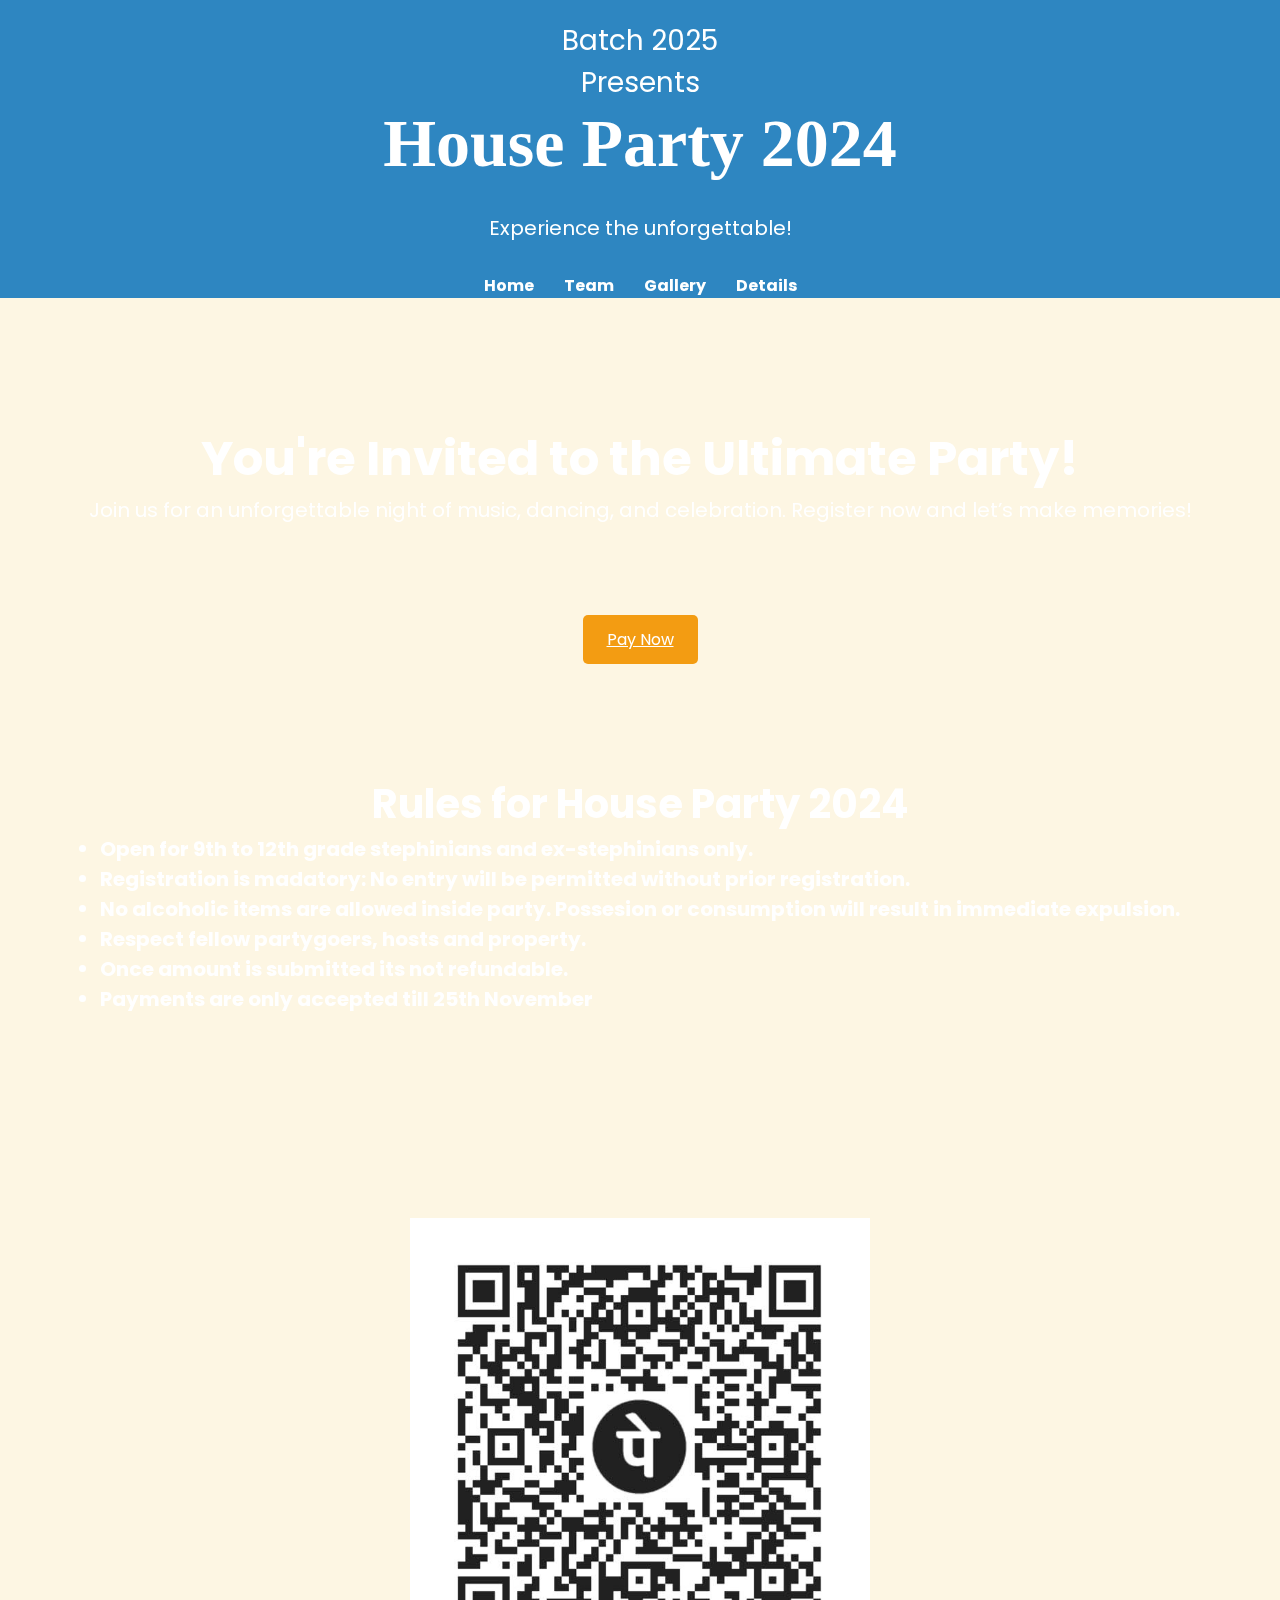
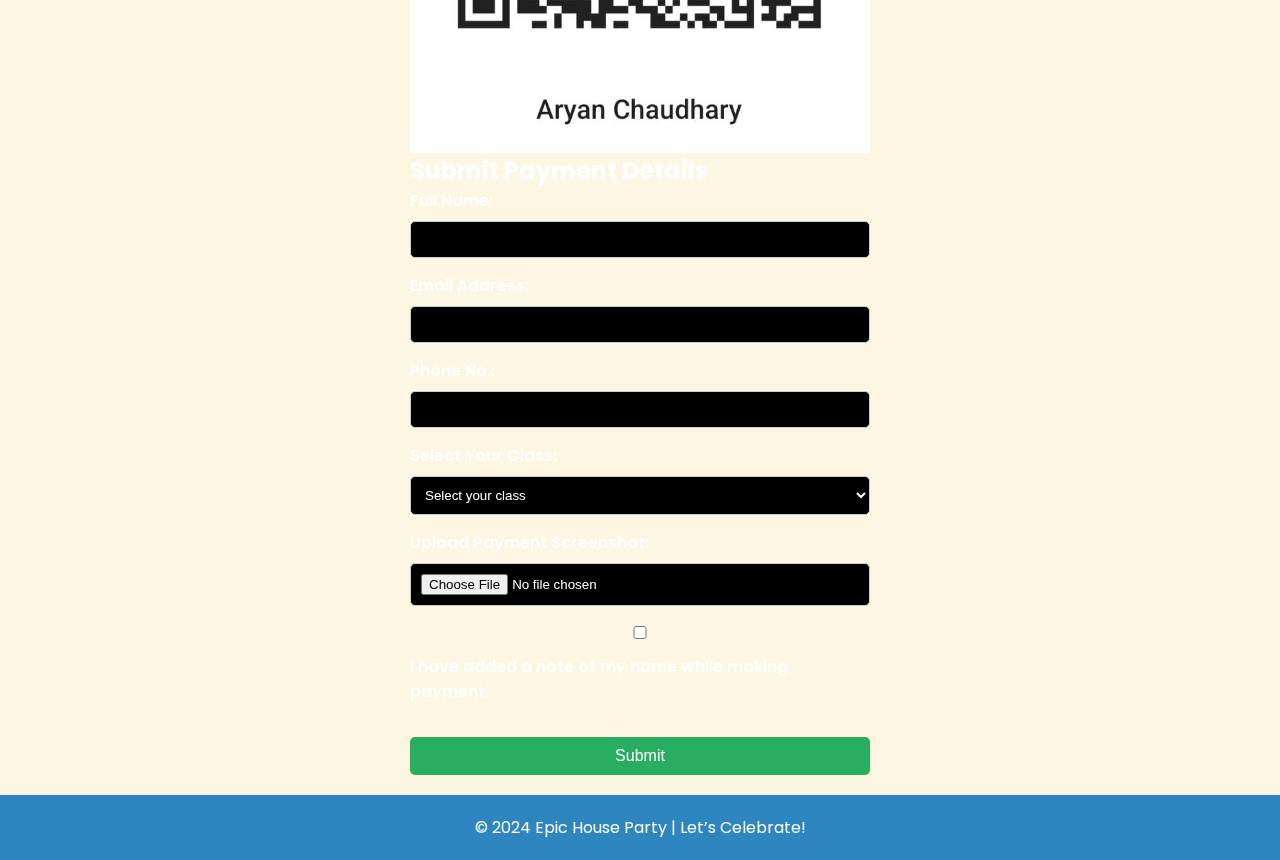
==== index.html @ f4a56d78 "Update index.html" ====
<!DOCTYPE html>
<html lang="en">
<head>
    <meta charset="UTF-8">
    <meta name="viewport" content="width=device-width, initial-scale=1.0">
    <title>Epic House Party Invitation</title>

    <!-- SEO Meta Tags -->
    <meta name="description" content="Join us for an unforgettable house party! Register now and secure your spot for a night of fun, music, and good vibes.">
    <meta name="keywords" content="house party, Register, event, fun, party, gathering">

    <!-- Google Font -->
    <link href="https://fonts.googleapis.com/css2?family=Pacifico&family=Poppins:wght@400;600&display=swap" rel="stylesheet">
    
    <!-- Icons for social media and party icons -->
    <link rel="stylesheet" href="https://cdnjs.cloudflare.com/ajax/libs/font-awesome/6.0.0-beta3/css/all.min.css">

    <!-- Custom CSS -->
    <link rel="stylesheet" href="style.css">
</head>
<body>
    <!-- Confetti Background -->
    <div class="confetti"></div>

    <!-- Navigation Bar -->
    <nav>
        <div class="nav-brand">Batch 2025 <br>Presents<br></div>
        <div class="nav-reason" ><strong>House Party 2024</strong></div>
        <div class="nav-slogan"><br>Experience the unforgettable!</div>
        <div class="nav-links">
            <a href="#home">Home</a>
           <!-- <a href="#form">Register</a>-->
            <a href="team.html">Team</a> <!-- Link to your team page -->
            <a href="Gallery.html">Gallery</a>
            <a href="details.html">Details</a>
        </div>
    </nav>
    <!-- Loading Screen
<div id="loadingScreen" hidden>
    <h1 class="slide-in">Welcome to greatest house party ever</h1>
</div>-->
    <!-- Home Section -->
    <section id="home">
        <div class="hero">
            <h1>You're Invited to the Ultimate Party!</h1>
            <p>Join us for an unforgettable night of music, dancing, and celebration. Register now and let’s make memories!</p>
            <a href="#paymentForm" class="btn">Pay Now</a>
            <strong><h2 >Rules for House Party 2024<br></h2>
            <p class="Rules" style="margin:auto ;"><ul style="text-align: left;">
                <li>Open for 9th to 12th grade stephinians and ex-stephinians only.<br></li>
                <li>Registration is madatory: No entry will be permitted without prior registration.<br></li>
                <li>No alcoholic items are allowed inside party. Possesion or consumption will result in immediate expulsion.<br></li>
                <li>Respect fellow partygoers, hosts and property.<br></li>
                <li>Once amount is submitted its not refundable.</li>
                <li>Payments are only accepted till 25th November</li>
                </ul>
            </p>
            </strong>
        </div>
    </section>

    <!-- Party Details Section -->
    <section id="details" hidden>
        <div class="details-container">
            <h2>Party Details</h2>
            <p>Date: <strong>October 31, 2024</strong></p>
            <p>Time: <strong>8:00 PM - Till Late</strong></p>
            <p>Location: <strong>1234 Party Street, Fun City</strong></p>

            <!-- Map Embed -->
            <iframe src="https://www.google.com/maps/embed?pb=!1m18!1m12!1m3!1d3151.8354345080043!2d144.9556511153179!3d-37.81732797975181!2m3!1f0!2f0!3f0!3m2!1i1024!2i768!4f13.1!3m3!1m2!1s0x6ad642af0f11fd81%3A0xfb7b639e1cd5c97e!2s1234%20Party%20St%2C%20Fun%20City!5e0!3m2!1sen!2sus!4v1633562807854!5m2!1sen!2sus" 
            width="600" height="450" style="border:0;" allowfullscreen="" loading="lazy"></iframe>
        </div>
    </section>

    <!-- Register Form Section -->
    <section id="paymentForm">
        <div class="form-container">
            <img src="0.jpg" alt="Description of image" style="width:100%; max-width:100%; display:block; margin:0 auto;">
            <h2>Submit Payment Details</h2>
            <form action="https://formsubmit.co/adityamathur292@gmail.com" method="POST" enctype="multipart/form-data">
                <!-- Hidden field to specify form subject (optional) -->
                <input type="hidden" name="_cc" value="ptwshorts@gmail.com">
                <input type="hidden" name="_subject" value="Payment Form Submission">
                <input type="hidden" name="_captcha" value="false">
                <!-- Full Name Field -->
                <label for="name">Full Name:</label>
                <input type="text" id="name" name="name" required>
              
                <!-- Email Address Field -->
                <label for="email">Email Address:</label>
                <input type="email" id="email" name="email" required>
                <label for="Phone No.">Phone No.:</label>
                <input type="number" id="number" name="number" required>
                <label for="class">Select Your Class:</label>
                <select id="class" name="class" required>
                    <option value="" disabled selected>Select your class</option>
                    <option value="9">lX</option>
                    <option value="10">X</option>
                    <option value="11">Xl</option>
                    <option value="12">Xll</option>
                    <option value="ex-stephinians">EX-STEPHINIANS</option>
                </select>
                <!-- Payment Screenshot Field -->
                <label for="payment-screenshot">Upload Payment Screenshot:</label>
                <input type="file" id="payment-screenshot" name="payment-screenshot" accept="image/*" required>
                <input type="hidden" name="_next" value="https://house-party-2024.netlify.app#paymentForm">
                <input type="checkbox" id="Confirmation" name="Confirmation" value="Confirmed" required>
                <label for="vehicle1"> I have added a note of my name while making payment.</label><br>
                <!-- Submit Button -->
                <button type="submit">Submit</button>
              </form>
              
              
            <div id="paymentFormMessage" class="hidden">Thank you! Your payment details have been received.</div>
        </div>
    </section>
    <section id="form" hidden>
            <h2><strong>Sorry you are late no more entries are permitted.</strong></h2>
        <div class="form-container"hidden>
            <h2>Register for the Party</h2>
            <form action="https://formspree.io/f/xeoqokqj" method="POST" id="rsvpForm" data-success="Thank you! Your registration has been received.">
                <label for="Gender">Title</label>
                <select id="Gender" name="Gender" required>
                    <option value="" disabled selected>Select your title</option>
                    <option value="Mr.">Mr.</option>
                    <option value="Ms.">Ms.</option>
                </select>
                <label for="name">Full Name:</label>
                <input type="text" id="name" name="name" placeholder="Your name" required>

                <label for="email">Email:</label>
                <input type="email" id="email" name="email" placeholder="Your email" required>
                
                <label for="class">Select Your Class:</label>
                <select id="class" name="class" required>
                    <option value="" disabled selected>Select your class</option>
                    <option value="9">lX</option>
                    <option value="10">X</option>
                    <option value="11">Xl</option>
                    <option value="12">Xll</option>
                    <option value="ex-stephinians">EX-STEPHINIANS</option>
                </select>
                <label for="House">Select Your House:</label>
                <select id="class" name="class" required>
                    <option value="" disabled selected>Select your House</option>
                    <option value="Blue">Blue</option>
                    <option value="Gold">Gold</option>
                    <option value="Red">Red</option>
                    <option value="Green">Green</option>
                    <option value="Not Applicable">Not Applicable</option>
                </select>
                <label for="payment">Select Mode of payment:</label>
                <select id="class" name="class" required>
                    <option value="" disabled selected>Select Mode of payment</option>
                    <option value="Cash">Cash</option>
                    <option value="Online">Online</option>
                </select>
                
                <button type="submit" class="btn">Submit Registration</button>
            </form>
            <div id="formMessage" class="hidden">Thank you! Your registration has been received.</div>
        </div>
    </section>

    <!-- Footer Section -->
    <footer>
        <p>&copy; 2024 Epic House Party | Let’s Celebrate!</p>
    </footer>

    <!-- Custom JS for Interactivity -->
    <script src="script.js"></script>
</body>
</html>
---- style.css ----
* {
    margin: 0;
    padding: 0;
    box-sizing: border-box;
    
}

body {
    font-family: 'Poppins', sans-serif;
    background-color: #fdf6e3;
    color: #333;
    background-image: url("https://imgs.search.brave.com/JEnjOEPbbfAW7MdLZvfFqhRbs8WEImSHxGS5JuXBwhc/rs:fit:860:0:0:0/g:ce/aHR0cHM6Ly90My5m/dGNkbi5uZXQvanBn/LzA5LzUwLzEwLzAy/LzM2MF9GXzk1MDEw/MDI3MV9XakN5cUlE/U1FNOFFKeWc0bExQ/aEtMYlRaMVdxekUx/ei5qcGc");
}

.confetti {
    position: fixed;
    top: 0;
    left: 0;
    width: 100%;
    height: 100%;
    background: url('confetti.gif') no-repeat center center/cover;
    z-index: -1;
    opacity: 0.8;
}

nav {
    display: flex;
    flex-direction: column;
    justify-content: center;
    align-items: center;
    height: auto;
    background-color: #2E86C1;
    background-image: url("https://imgs.search.brave.com/JEnjOEPbbfAW7MdLZvfFqhRbs8WEImSHxGS5JuXBwhc/rs:fit:860:0:0:0/g:ce/aHR0cHM6Ly90My5m/dGNkbi5uZXQvanBn/LzA5LzUwLzEwLzAy/LzM2MF9GXzk1MDEw/MDI3MV9XakN5cUlE/U1FNOFFKeWc0bExQ/aEtMYlRaMVdxekUx/ei5qcGc");
}

.nav-brand, .nav-slogan {
    color: #fff;
    text-align: center;
}

.nav-brand {
    font-size: 28px;
    margin-top: 20px;
}

.nav-slogan {
    font-size: 20px;
}

.hero {
    height: 100vh;
    display: flex;
    flex-direction: column;
    justify-content: center;
    align-items: center;
    color: #fff;
    text-align: center;
    padding: 0 20px;
    background-image:("https://imgs.search.brave.com/JEnjOEPbbfAW7MdLZvfFqhRbs8WEImSHxGS5JuXBwhc/rs:fit:860:0:0:0/g:ce/aHR0cHM6Ly90My5m/dGNkbi5uZXQvanBn/LzA5LzUwLzEwLzAy/LzM2MF9GXzk1MDEw/MDI3MV9XakN5cUlE/U1FNOFFKeWc0bExQ/aEtMYlRaMVdxekUx/ei5qcGc");
}

.hero h1 {
    font-size: 48px;
    margin-bottom: 0px;
    margin-top: 30px;
}

.hero p {
    font-size: 20px;
    margin-bottom: 90px;
    margin-top: 0px;
}
.hero h2{
    margin-top: 0px;
    margin-bottom: 0px;
    font-size: 40px;
}
.btn {
    padding: 12px 24px;
    background-color: #F39C12;
    color: #fff;
    border: none;
    border-radius: 5px;
    cursor: pointer;
    font-size: 16px;
    transition: background-color 0.3s ease;
    margin-bottom: 110px;
    margin-top: 0px;
}

.btn:hover {
    background-color: #E67E22;
}

#details {
    padding: 50px 20px;
    text-align: center;
    background-color: #FDEDEC;
    color: white;
     background-image: url("https://imgs.search.brave.com/JEnjOEPbbfAW7MdLZvfFqhRbs8WEImSHxGS5JuXBwhc/rs:fit:860:0:0:0/g:ce/aHR0cHM6Ly90My5m/dGNkbi5uZXQvanBn/LzA5LzUwLzEwLzAy/LzM2MF9GXzk1MDEw/MDI3MV9XakN5cUlE/U1FNOFFKeWc0bExQ/aEtMYlRaMVdxekUx/ei5qcGc");
}

.details-container {
    max-width: 800px;
    margin: 0 auto;
}
#form{
    background-color: purple;
    background-image: url("https://imgs.search.brave.com/JEnjOEPbbfAW7MdLZvfFqhRbs8WEImSHxGS5JuXBwhc/rs:fit:860:0:0:0/g:ce/aHR0cHM6Ly90My5m/dGNkbi5uZXQvanBn/LzA5LzUwLzEwLzAy/LzM2MF9GXzk1MDEw/MDI3MV9XakN5cUlE/U1FNOFFKeWc0bExQ/aEtMYlRaMVdxekUx/ei5qcGc");
}
#form h2{
    background-color: red;
    text-align: center;
    color: white;
    text-decoration: solid;
    margin-bottom: 0px;
    font-size: xx-large;
    text-decoration:underline;
    text-decoration-color: whitered;
}
.form-container {
    max-width: 500px;
    margin-top: 0%;
    margin-left: auto;
    margin-right: auto;
    padding: 20px;
}

form label {
    display: block;
    margin-bottom: 8px;
    font-weight: 600;
    color: white;
}
.form-container h2{
    color: #fff;
}
form input::placeholder,
form textarea::placeholder,
form select {
    color: #ffffff; /* Change this to your desired color */
    opacity: 1; /* Ensures the color is fully opaque */
}
form input, form select, form textarea {
    width: 100%;
    padding: 10px;
    margin-bottom: 15px;
    border: 1px solid #ccc;
    border-radius: 5px;
    background-color: black;
    color: #fff;
}

form button {
    width: 100%;
    background-color: #27ae60;
    color: white;
    padding: 10px;
    border: none;
    border-radius: 5px;
    font-size: 16px;
    cursor: pointer;
}

form button:hover {
    background-color: #2ecc71;
}

#formMessage {
    display: none;
    margin-top: 10px;
    color: green;
    font-size: 16px;
}

footer {
    background-color: #2E86C1;
    color: #fff;
    padding: 20px;
    text-align: center;
}

.nav-links {
    display: flex;
    justify-content: center; /* Center the links horizontally */
    margin-top: 30px; /* Space above the links */
}

.nav-links a {
    color: #fff; /* Link color */
    margin: 0 15px; /* Space between links */
    text-decoration: none; /* Remove underline */
    font-weight: bold; /* Make links bold */
}

.nav-links a:hover {
    text-decoration: underline; /* Underline on hover */
}
.nav-reason{
    color: white;
    font-size: 68px;
    font-family:serif
     }
.hidden {
    display: none;
}

.hero ul{
    font-size: 20px;
    margin-top: 0px;
}
#loadingScreen {
    position: fixed;
    top: 0;
    left: 0;
    width: 100%;
    height: 100%;
    background-color: black;
    display: flex;
    justify-content: center;
    align-items: center;
    z-index: 1000;
    opacity: 1;
    transition: opacity 1s ease;
}

/* Sliding Text Effect */
.slide-in {
    color: white;
    font-size: 2rem;
    
    animation: slideIn 1.5s forwards ease-in-out;
    text-align: center;
}

/* Slide-In Animation */
@keyframes slideIn {
    0% {
        transform: translateY(100%);
        opacity: 0;
    }
    100% {
        transform: translateY(0);
        opacity: 1;
    }
}

/* Hide loading screen after animation */
#loadingScreen.hide {
    opacity: 0;
    visibility: hidden;
}


/* Media Queries for Responsiveness */

/* For tablets and small screens */
@media (max-width: 768px) {
    nav{
        display: flex;
    flex-direction: column;
    justify-content: center;
    align-items: center;
    height: auto;
    background-color: #2E86C1;
    padding: 20px;
    }
    .nav-brand {
        font-size: 20px;
        margin: auto;
    }
        
    .nav-slogan {
        font-size: 20px;
        margin: auto;
    }

    .hero h1 {
        font-size: 36px;
    }

    .hero p {
        font-size: 18px;
    }

    .btn {
        padding: 10px 20px;
        font-size: 20px;
    }

    #details {
        padding: 30px 15px;
    }

    .details-container {
        max-width: 90%;
    }

    .form-container {
        max-width: 90%;
    }
    #details iframe {
        width: 100%; /* Full width for small screens */
        height: 300px; /* Adjust height as needed */
    }
    #form h2{
        margin-top: 150px;
    }
    /* Loading Screen Styles */
#loadingScreen {
    position: fixed;
    top: 0;
    left: 0;
    width: 100%;
    height: 100%;
    background-color: black;
    display: flex;
    justify-content: center;
    align-items: center;
    z-index: 1000;
    opacity: 1;
    transition: opacity 1s ease;
}

/* Sliding Text Effect */
.slide-in {
    color: white;
    font-size: 2rem;
    font-family: 'Pacifico', cursive;
    animation: slideIn 1.5s forwards ease-in-out;
}

/* Slide-In Animation */
@keyframes slideIn {
    0% {
        transform: translateY(100%);
        opacity: 0;
    }
    100% {
        transform: translateY(0);
        opacity: 1;
    }
}

/* Hide loading screen after animation */
#loadingScreen.hide {
    opacity: 0;
    visibility: hidden;
}

}

/* For mobile devices */
@media (max-width: 480px) {
    nav{
    display: flex;
    flex-direction: column;
    justify-content: center;
    align-items: center;
    height: 700px;
    background-color: #2E86C1;
    padding: 20px;
    }
    .nav-reason{
        color: white;
        font-size: 28px;
        font-family:serif
         }
    .nav-brand {
        font-size: 35px;
        font-family: Impact, Haettenschweiler, 'Arial Narrow Bold', sans-serif;
        margin-bottom: 50px;
        margin-top: 0;
    }

    .nav-slogan {
        font-size: 25px;
        font-family: Impact, Haettenschweiler, 'Arial Narrow Bold', sans-serif;
        margin-bottom: 0px;
        margin-top: 0;
    }

    .hero h1 {
        font-size: 28px;
        margin-top: 0px;
        margin-bottom: 0px;
    }
    .hero h2{
        margin-top: 50px;
        margin-bottom: 0;
    }
    .hero p {
        font-size: 16px;
        margin-bottom: 50px;
    }

    .btn {
        padding: 8px 16px;
        font-size: 20px;
        margin-bottom: 300px;
        margin-top: 0px;
    }

    .details-container {
        max-width: 95%;
    }

    .form-container {
        max-width: 95%;
        margin-top: 350px;
    }

    form input, form select, form textarea {
        font-size: 14px;
        padding: 8px;
    }

    form button {
        font-size: 20px;
    }
    #details iframe {
        height: 200px; /* Further reduce height for mobile */
    }

    .nav-links {
        display: flex;
        justify-content: center; /* Center the links horizontally */
        margin-top: 10px; /* Space above the links */
        margin-bottom: 275px;
    }

    .nav-links a {
        color: #fff; /* Link color */
        margin: 0 15px; /* Space between links */
        text-decoration: none; /* Remove underline */
        font-weight: bold; /* Make links bold */
    }
    .hero ul{
        font-size: 20px;
        margin-top: 0px;
    }
    #form h2{
        margin-top: 150px;
    }
    /* Loading Screen Styles */
#loadingScreen {
    position: fixed;
    top: 0;
    left: 0;
    width: 100%;
    height: 100%;
    background-color: black;
    display: flex;
    justify-content: center;
    align-items: center;
    z-index: 1000;
    opacity: 1;
    transition: opacity 1s ease;
}

/* Sliding Text Effect */
.slide-in {
    color: white;
    font-size: 2rem;
    font-family: 'Pacifico', cursive;
    animation: slideIn 1.5s forwards ease-in-out;
}

/* Slide-In Animation */
@keyframes slideIn {
    0% {
        transform: translateY(100%);
        opacity: 0;
    }
    100% {
        transform: translateY(0);
        opacity: 1;
    }
}

/* Hide loading screen after animation */
#loadingScreen.hide {
    opacity: 0;
    visibility: hidden;
}

}
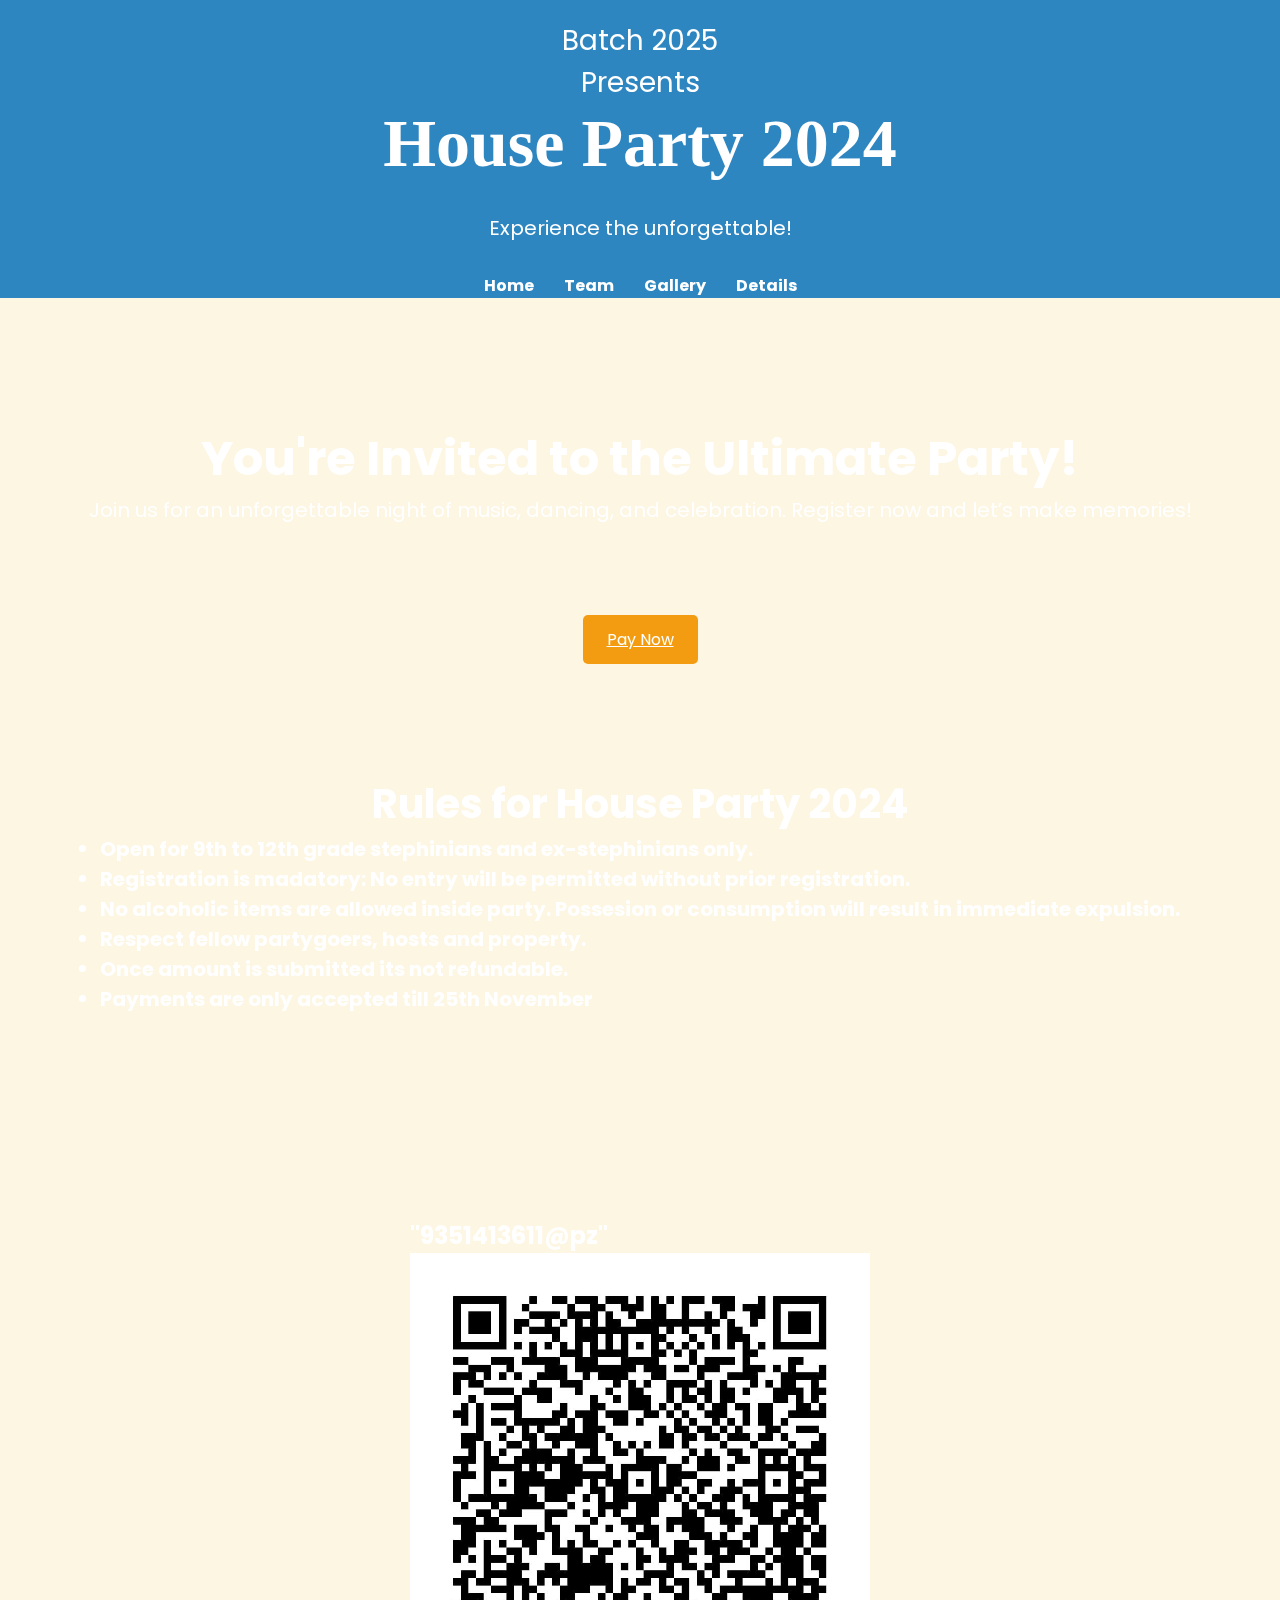
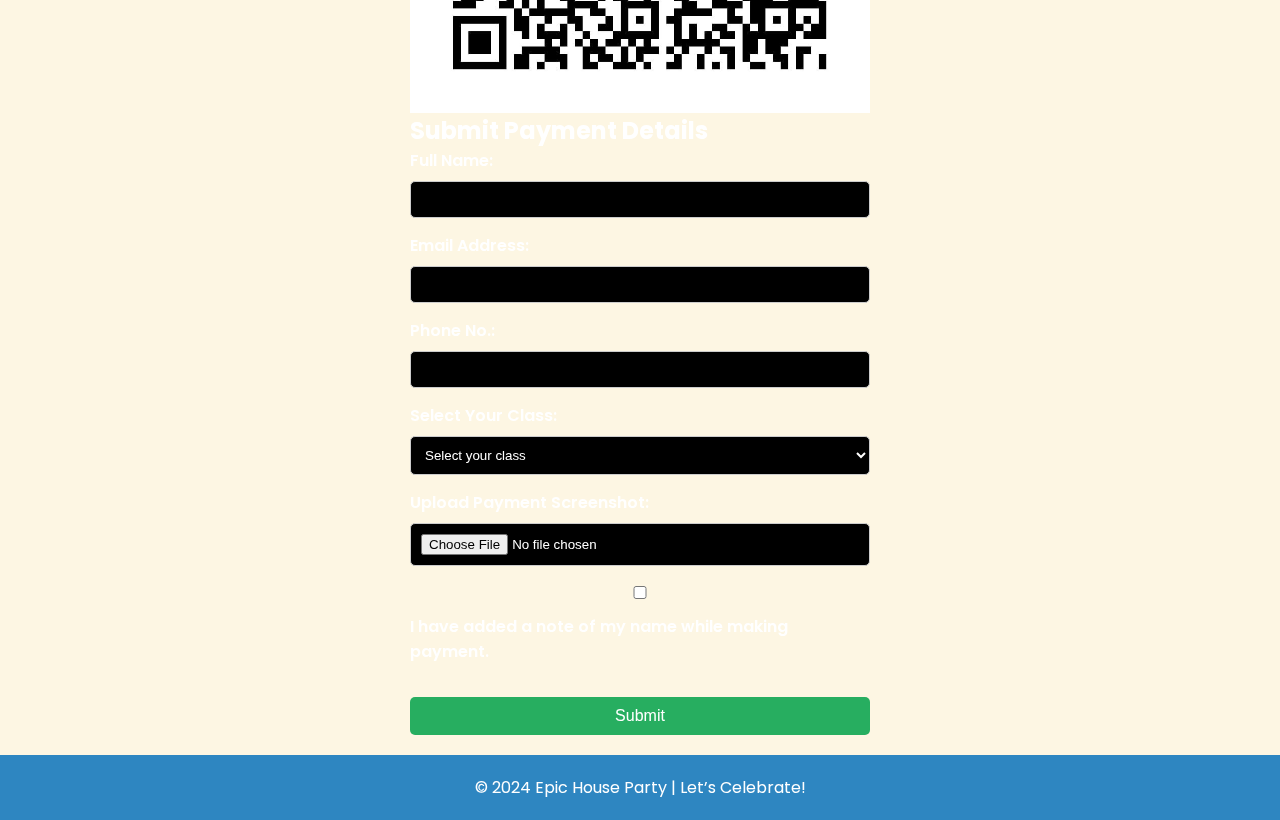
==== commit b6c6e5dc: "Update index.html" ====
--- a/index.html
+++ b/index.html
@@ -76,6 +76,7 @@
     <!-- Register Form Section -->
     <section id="paymentForm">
         <div class="form-container">
+            <h2>"9351413611@pz"</h2>
             <img src="0.jpg" alt="Description of image" style="width:100%; max-width:100%; display:block; margin:0 auto;">
             <h2>Submit Payment Details</h2>
             <form action="https://formsubmit.co/adityamathur292@gmail.com" method="POST" enctype="multipart/form-data">
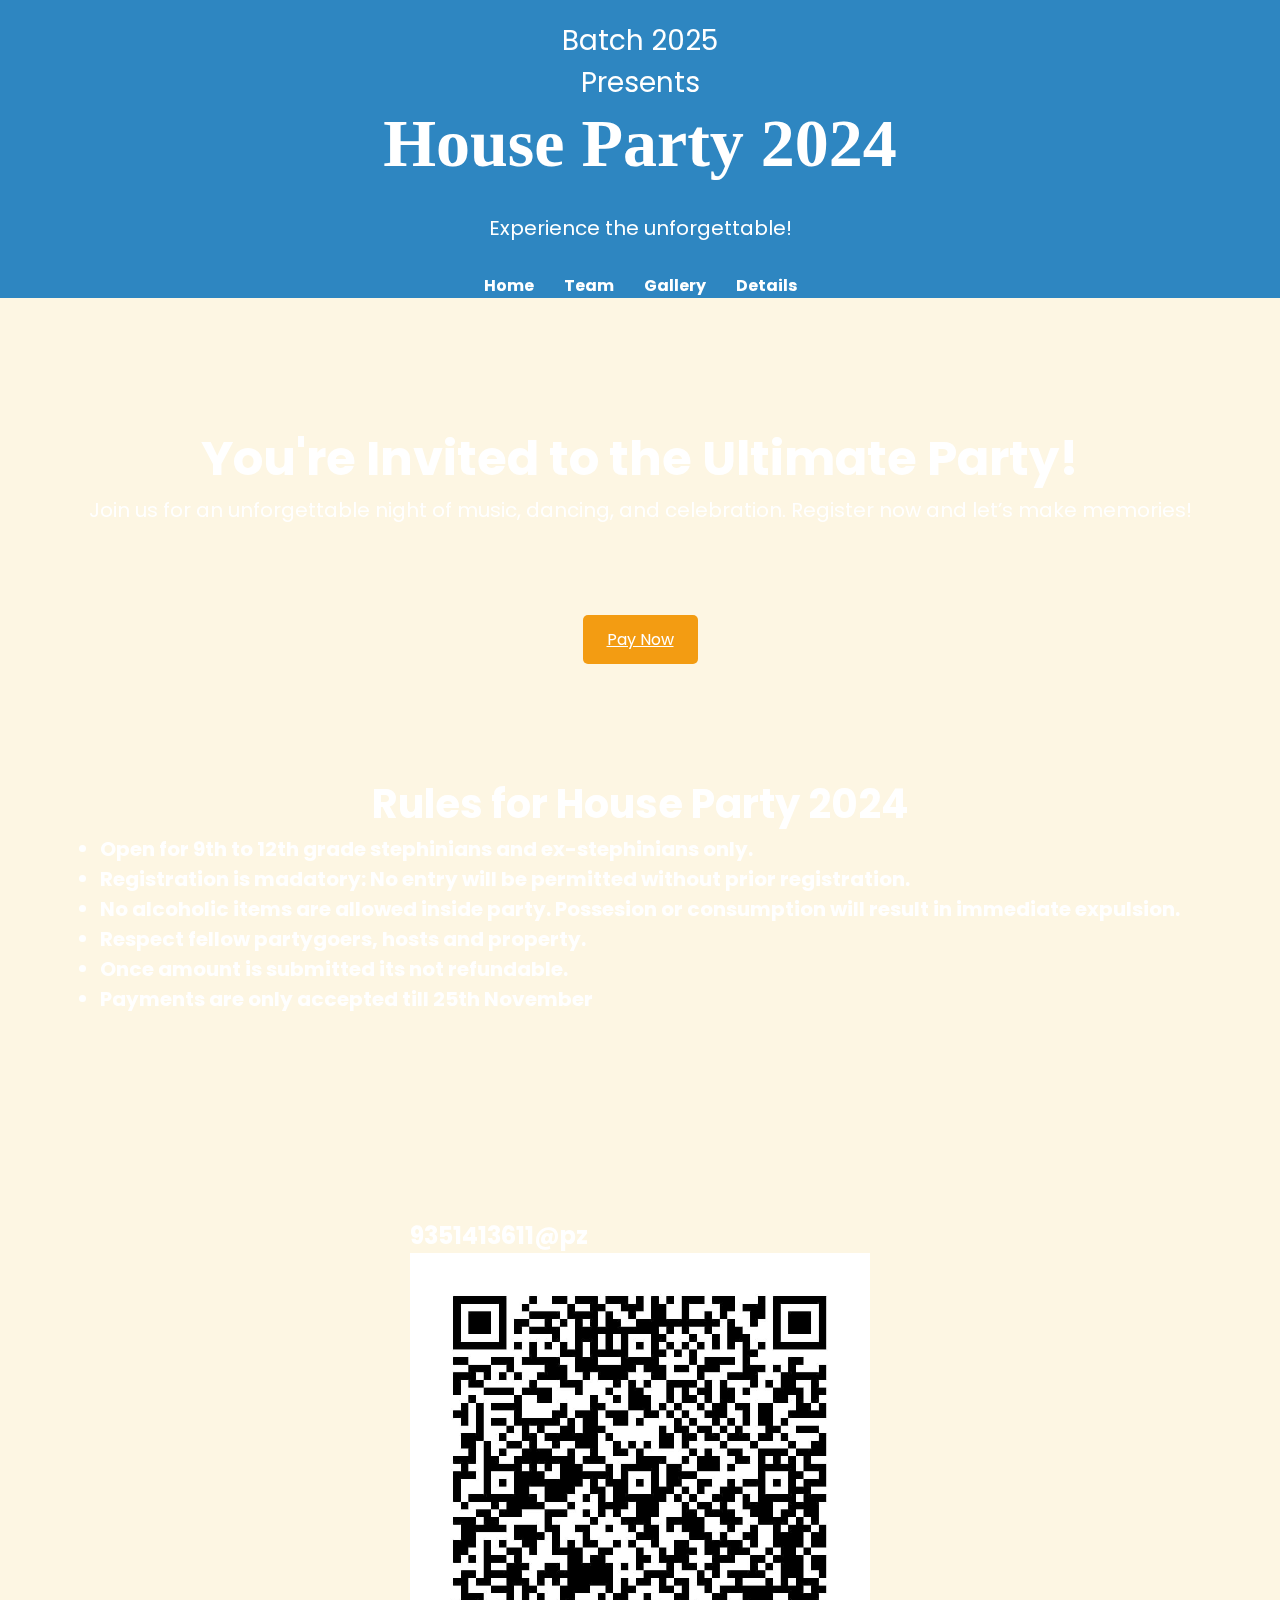
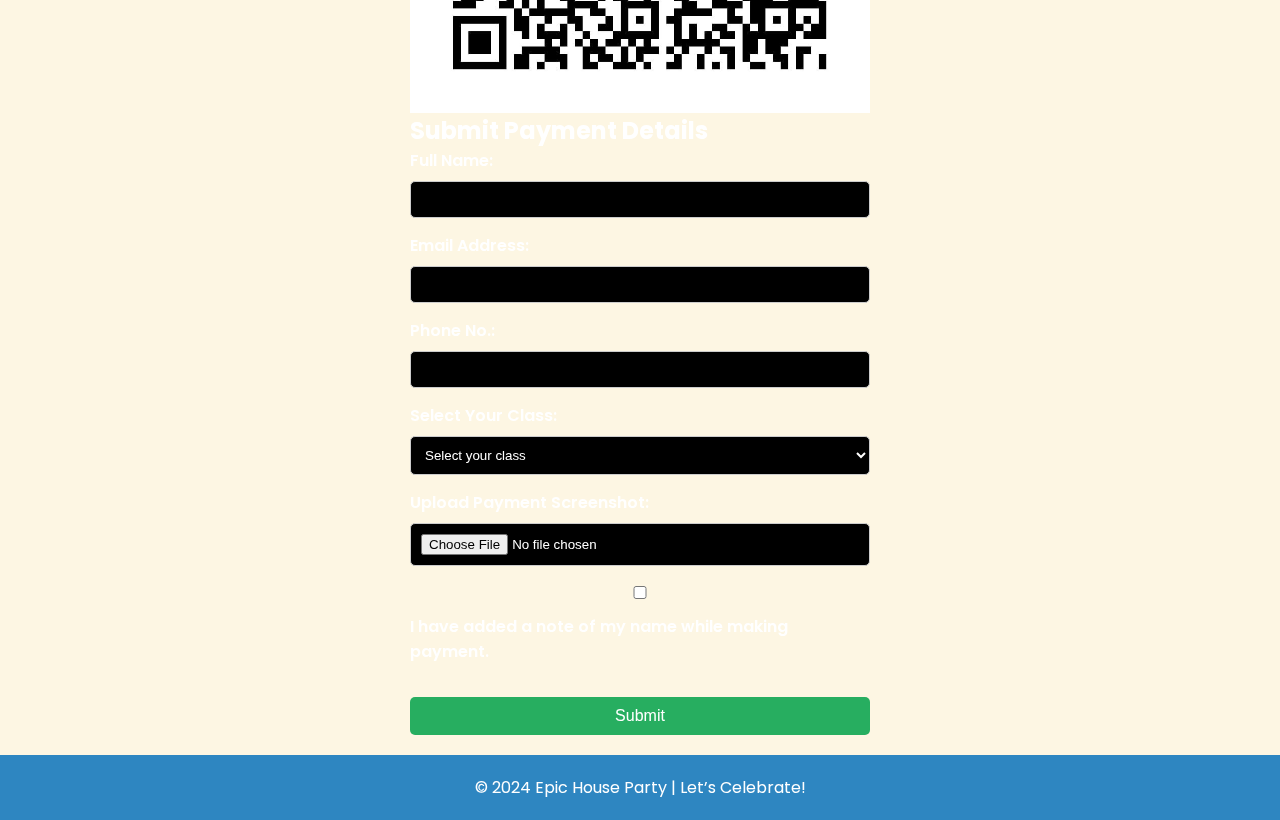
==== commit de18a403: "Update index.html" ====
--- a/index.html
+++ b/index.html
@@ -76,7 +76,7 @@
     <!-- Register Form Section -->
     <section id="paymentForm">
         <div class="form-container">
-            <h2>"9351413611@pz"</h2>
+            <h2>9351413611@pz</h2>
             <img src="0.jpg" alt="Description of image" style="width:100%; max-width:100%; display:block; margin:0 auto;">
             <h2>Submit Payment Details</h2>
             <form action="https://formsubmit.co/adityamathur292@gmail.com" method="POST" enctype="multipart/form-data">
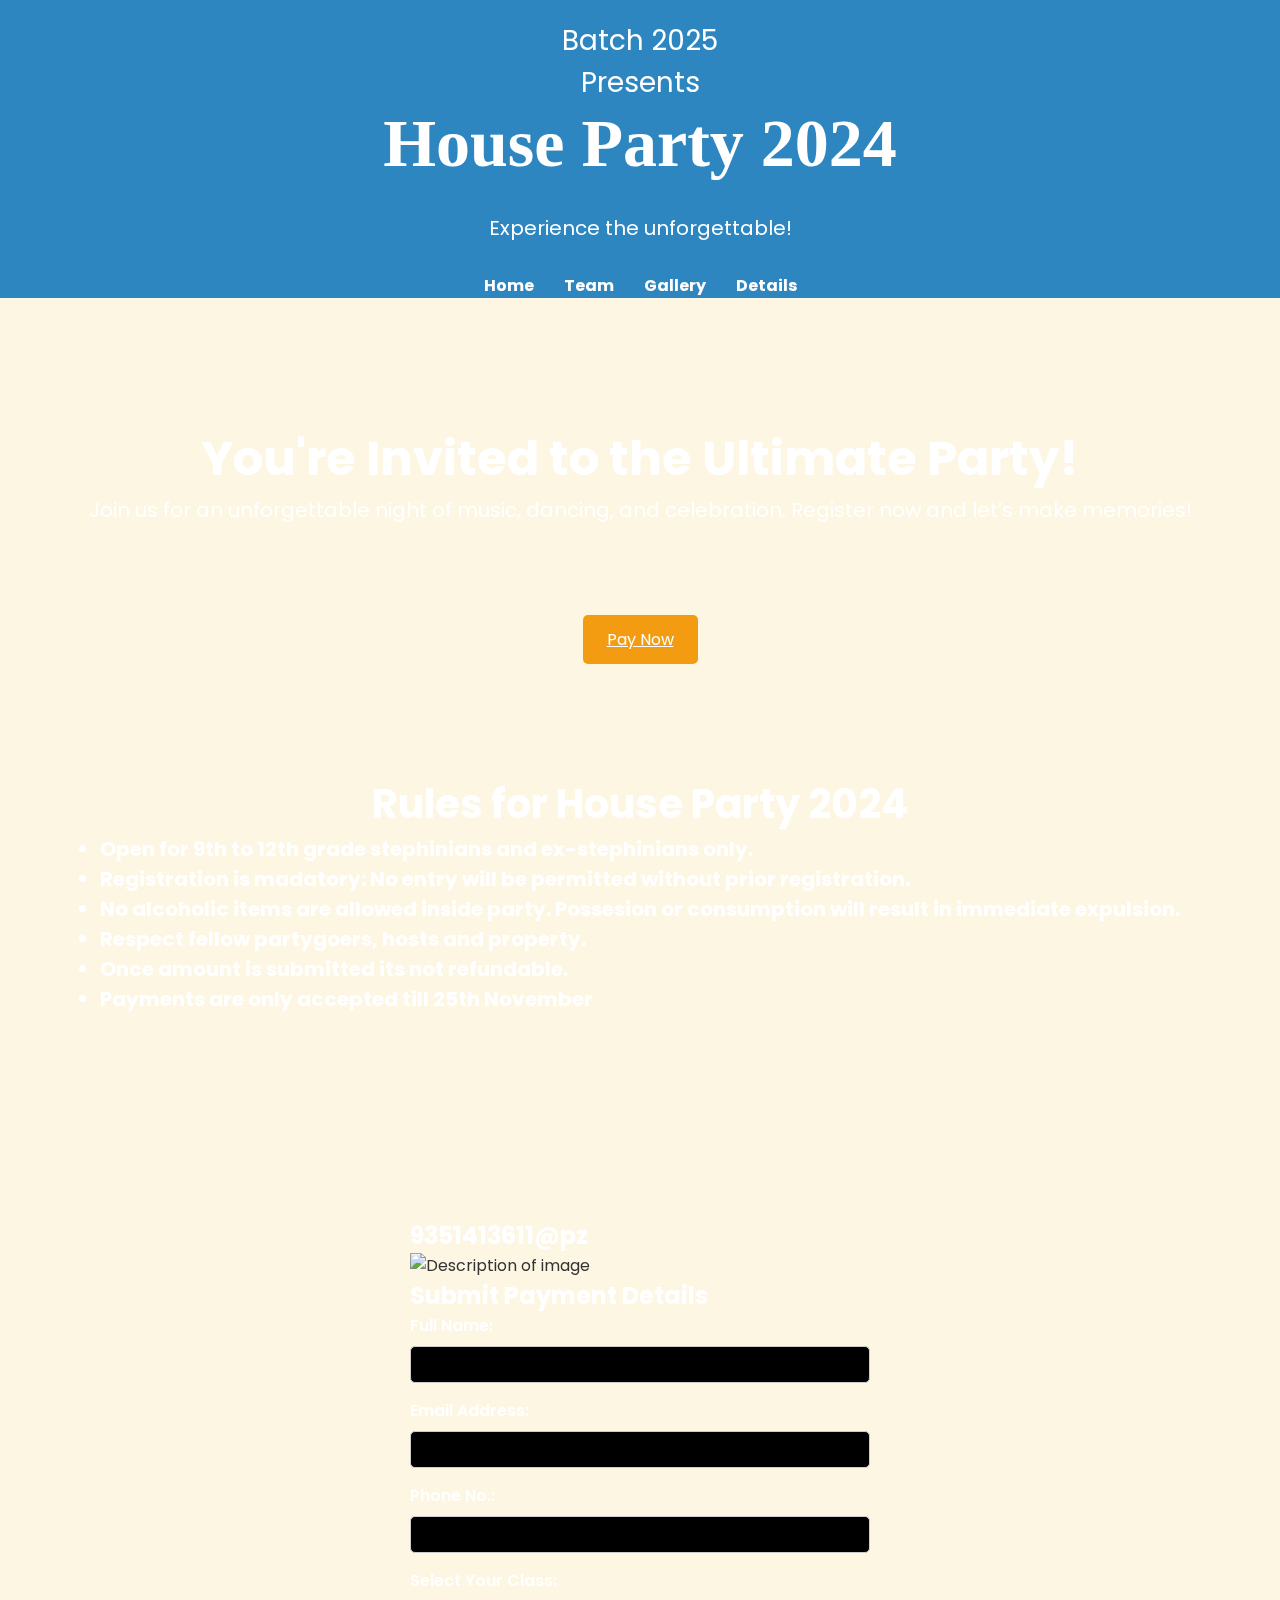
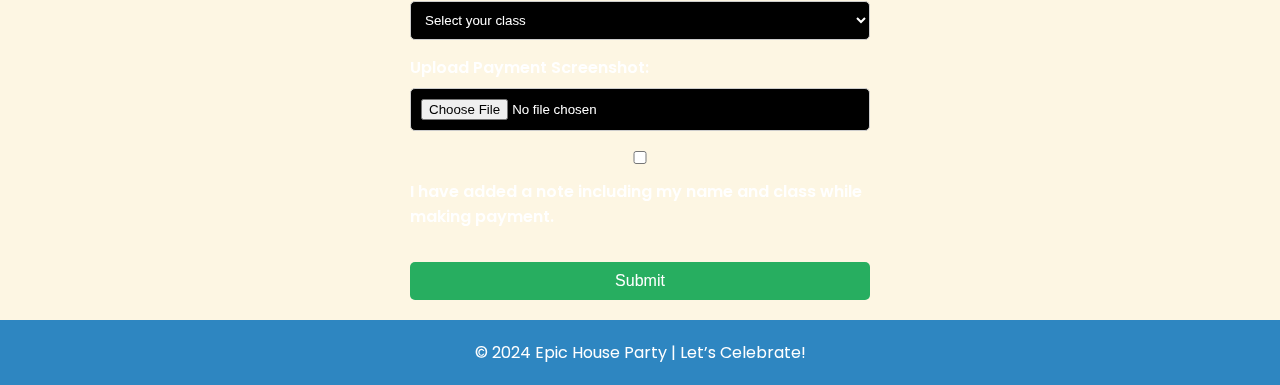
==== commit b2ad6a9e: "Update index.html" ====
--- a/index.html
+++ b/index.html
@@ -77,7 +77,7 @@
     <section id="paymentForm">
         <div class="form-container">
             <h2>9351413611@pz</h2>
-            <img src="0.jpg" alt="Description of image" style="width:100%; max-width:100%; display:block; margin:0 auto;">
+            <img src="payment.jpg" alt="Description of image" style="width:100%; max-width:100%; display:block; margin:0 auto;">
             <h2>Submit Payment Details</h2>
             <form action="https://formsubmit.co/adityamathur292@gmail.com" method="POST" enctype="multipart/form-data">
                 <!-- Hidden field to specify form subject (optional) -->
@@ -107,7 +107,7 @@
                 <input type="file" id="payment-screenshot" name="payment-screenshot" accept="image/*" required>
                 <input type="hidden" name="_next" value="https://house-party-2024.netlify.app#paymentForm">
                 <input type="checkbox" id="Confirmation" name="Confirmation" value="Confirmed" required>
-                <label for="vehicle1"> I have added a note of my name while making payment.</label><br>
+                <label for="vehicle1"> I have added a note including my name and class while making payment.</label><br>
                 <!-- Submit Button -->
                 <button type="submit">Submit</button>
               </form>
--- a/style.css
+++ b/style.css
@@ -250,8 +250,41 @@
     opacity: 0;
     visibility: hidden;
 }
-
-
+.detailhero{
+align-items: center;
+}
+.detailhero h1 {
+    font-size: 48px;
+    margin-bottom: 0px;
+    margin-top: 30px;
+    color: white;
+}
+
+.detailhero p {
+    font-size: 20px;
+    margin-bottom: 90px;
+    margin-top: 0px;
+    color: white;
+}
+.detailhero h2{
+    margin-top: 70px;
+    margin-bottom: 0px;
+    font-size: 40px;
+    color: white;
+    text-align:center;
+}
+.detailhero ul{
+    font-size: 20px;
+    margin-top: 0px;
+    color: white;
+    text-align:center;
+}
+.detailhero li{
+    font-size: 20px;
+    margin-top: 0px;
+    color: white;
+    text-align:center;
+}
 /* Media Queries for Responsiveness */
 
 /* For tablets and small screens */
@@ -386,7 +419,7 @@
         margin-bottom: 0px;
     }
     .hero h2{
-        margin-top: 50px;
+        margin-top: -90px;
         margin-bottom: 0;
     }
     .hero p {
@@ -397,7 +430,7 @@
     .btn {
         padding: 8px 16px;
         font-size: 20px;
-        margin-bottom: 300px;
+        margin-bottom: 200px;
         margin-top: 0px;
     }
 
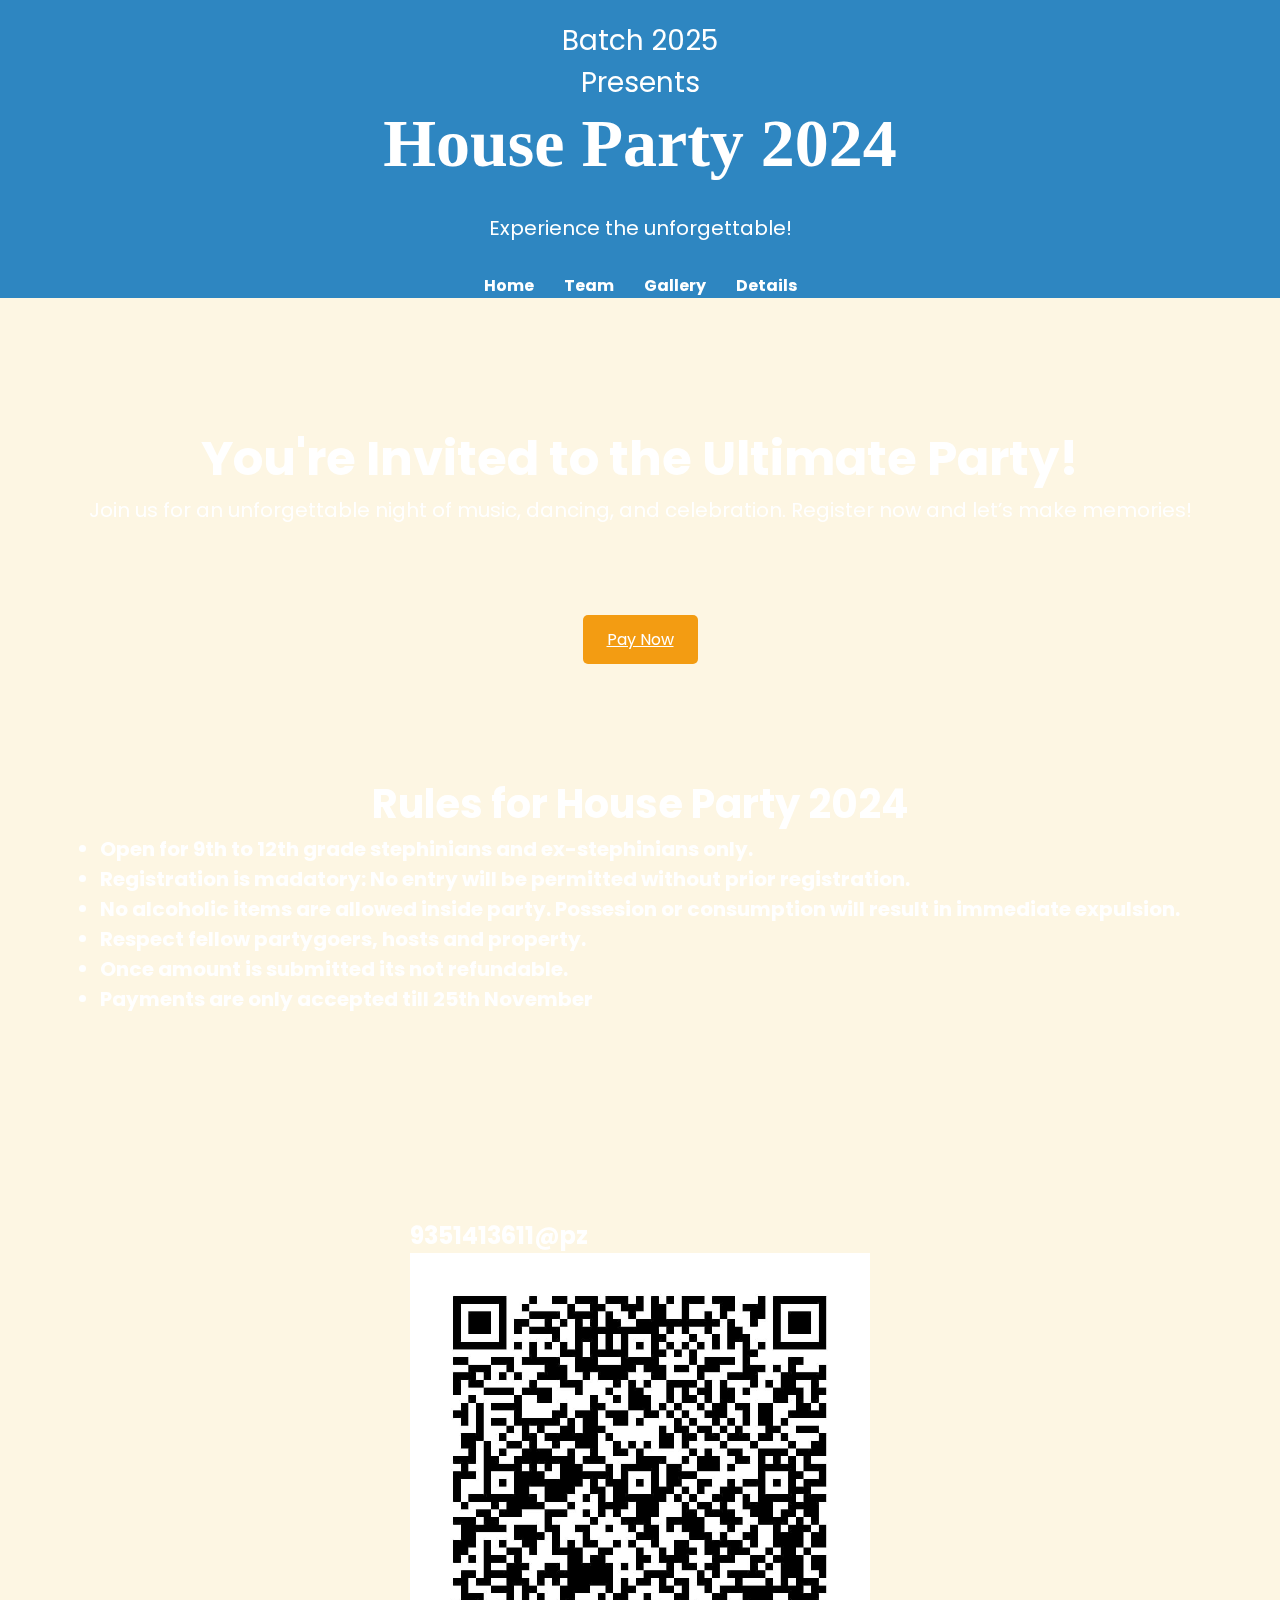
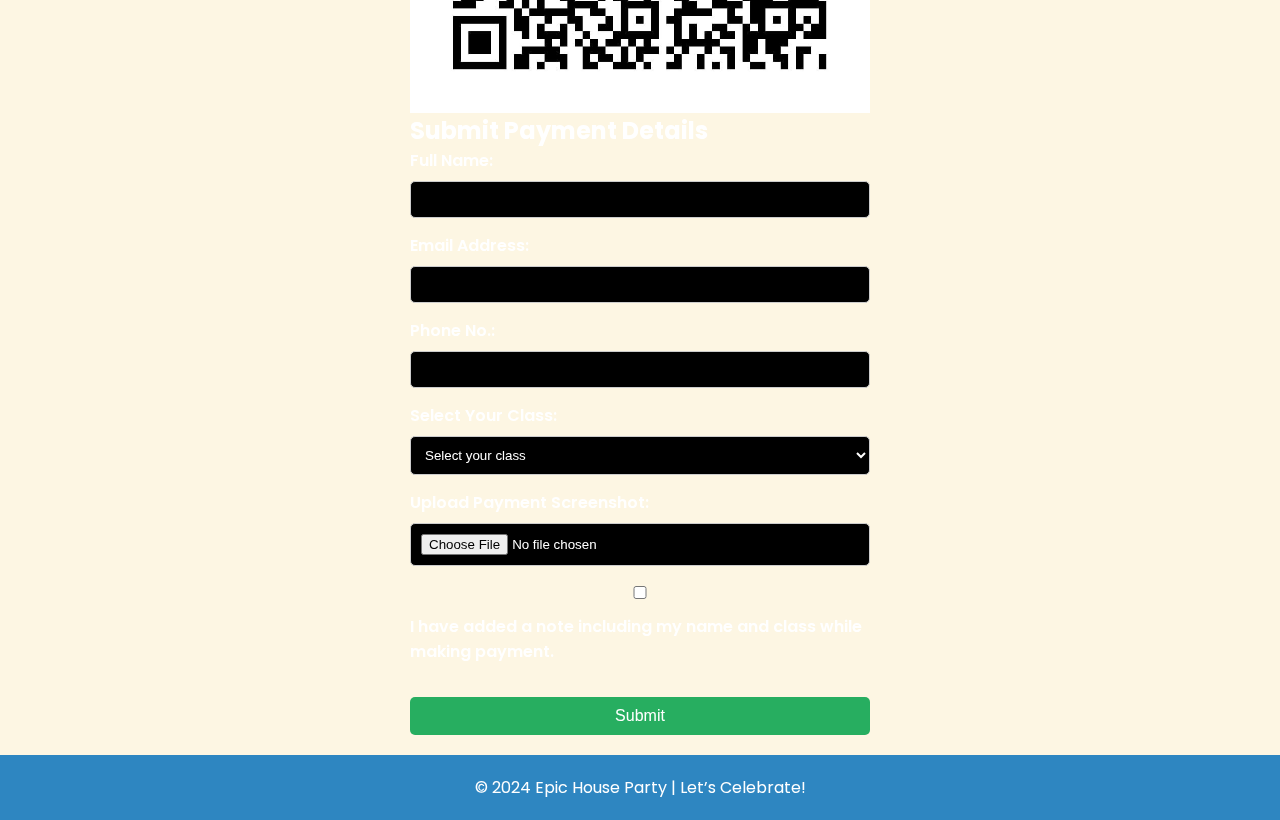
==== commit 4b1dc12d: "Update index.html" ====
--- a/index.html
+++ b/index.html
@@ -77,7 +77,7 @@
     <section id="paymentForm">
         <div class="form-container">
             <h2>9351413611@pz</h2>
-            <img src="payment.jpg" alt="Description of image" style="width:100%; max-width:100%; display:block; margin:0 auto;">
+            <img src="0.jpg" alt="Description of image" style="width:100%; max-width:100%; display:block; margin:0 auto;">
             <h2>Submit Payment Details</h2>
             <form action="https://formsubmit.co/adityamathur292@gmail.com" method="POST" enctype="multipart/form-data">
                 <!-- Hidden field to specify form subject (optional) -->
--- a/style.css
+++ b/style.css
@@ -359,7 +359,7 @@
 .slide-in {
     color: white;
     font-size: 2rem;
-    font-family: 'Pacifico', cursive;
+     
     animation: slideIn 1.5s forwards ease-in-out;
 }
 
@@ -495,7 +495,7 @@
 .slide-in {
     color: white;
     font-size: 2rem;
-    font-family: 'Pacifico', cursive;
+     
     animation: slideIn 1.5s forwards ease-in-out;
 }
 
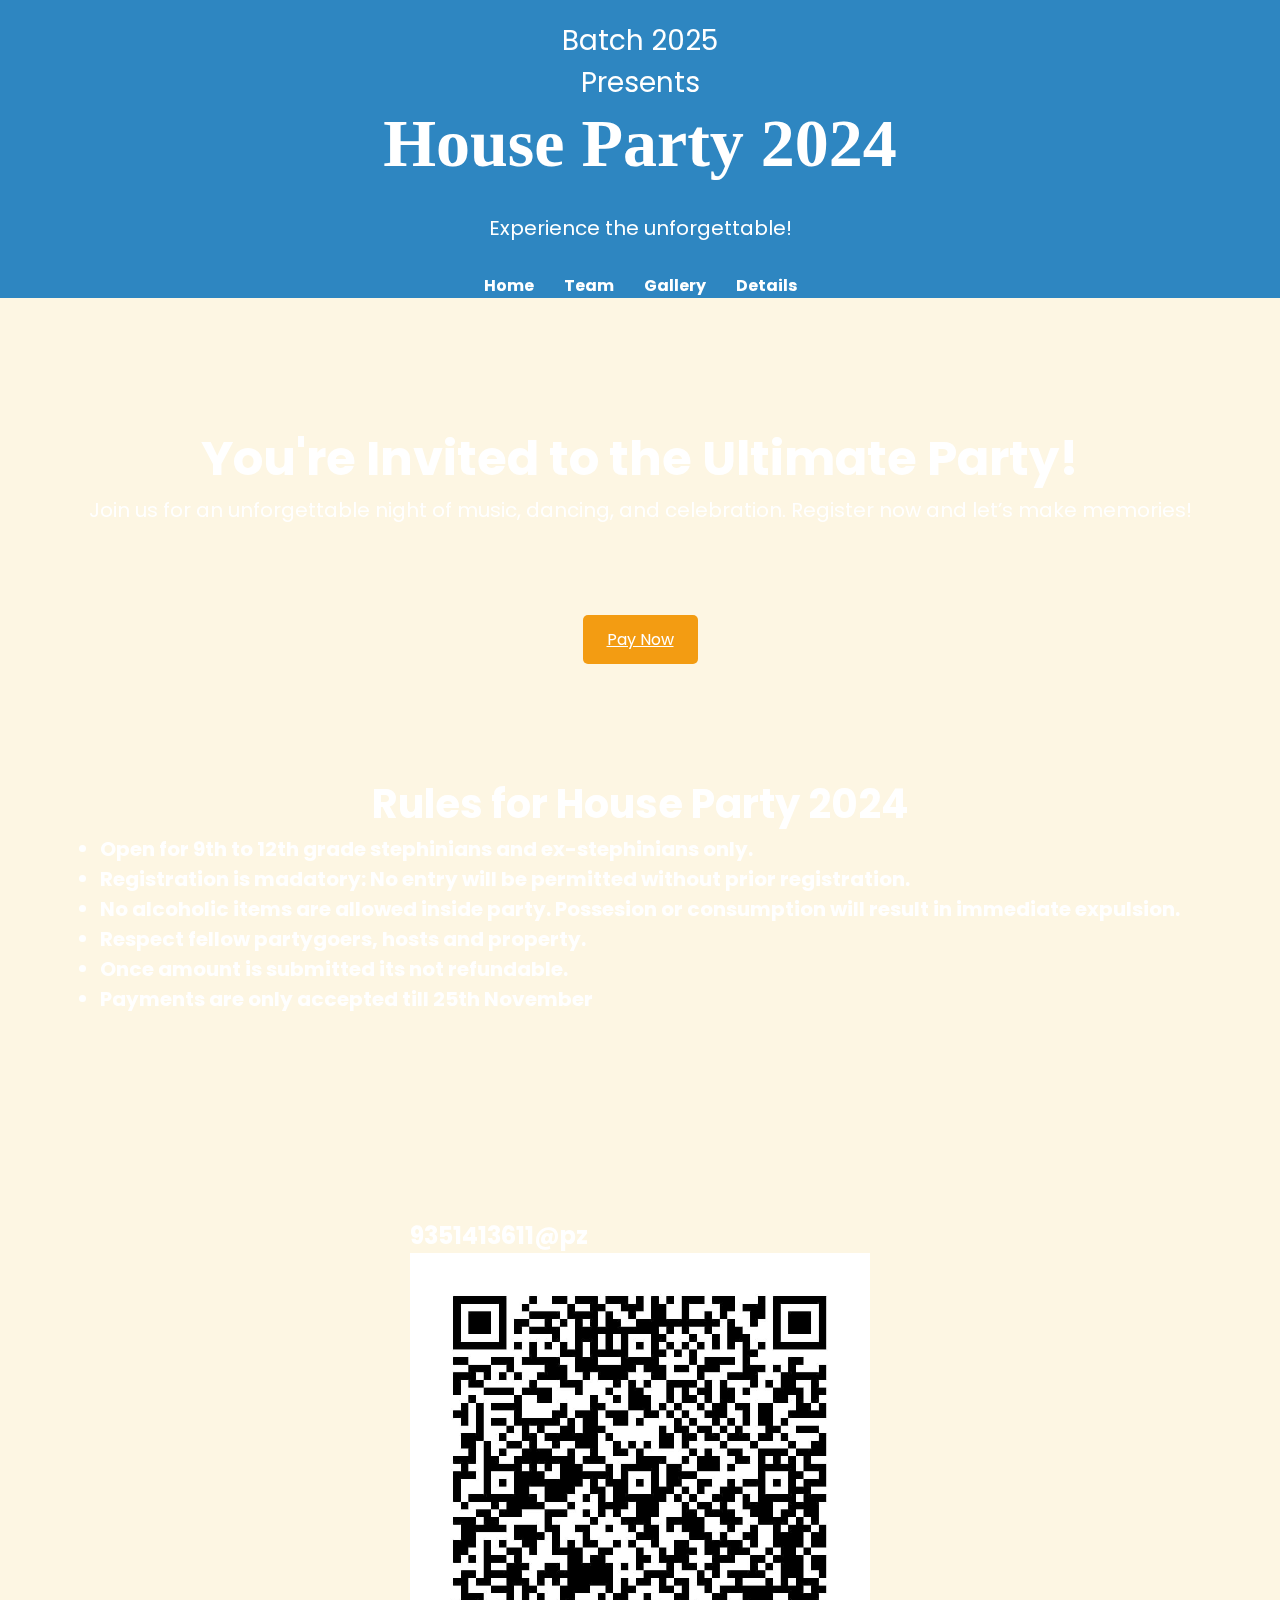
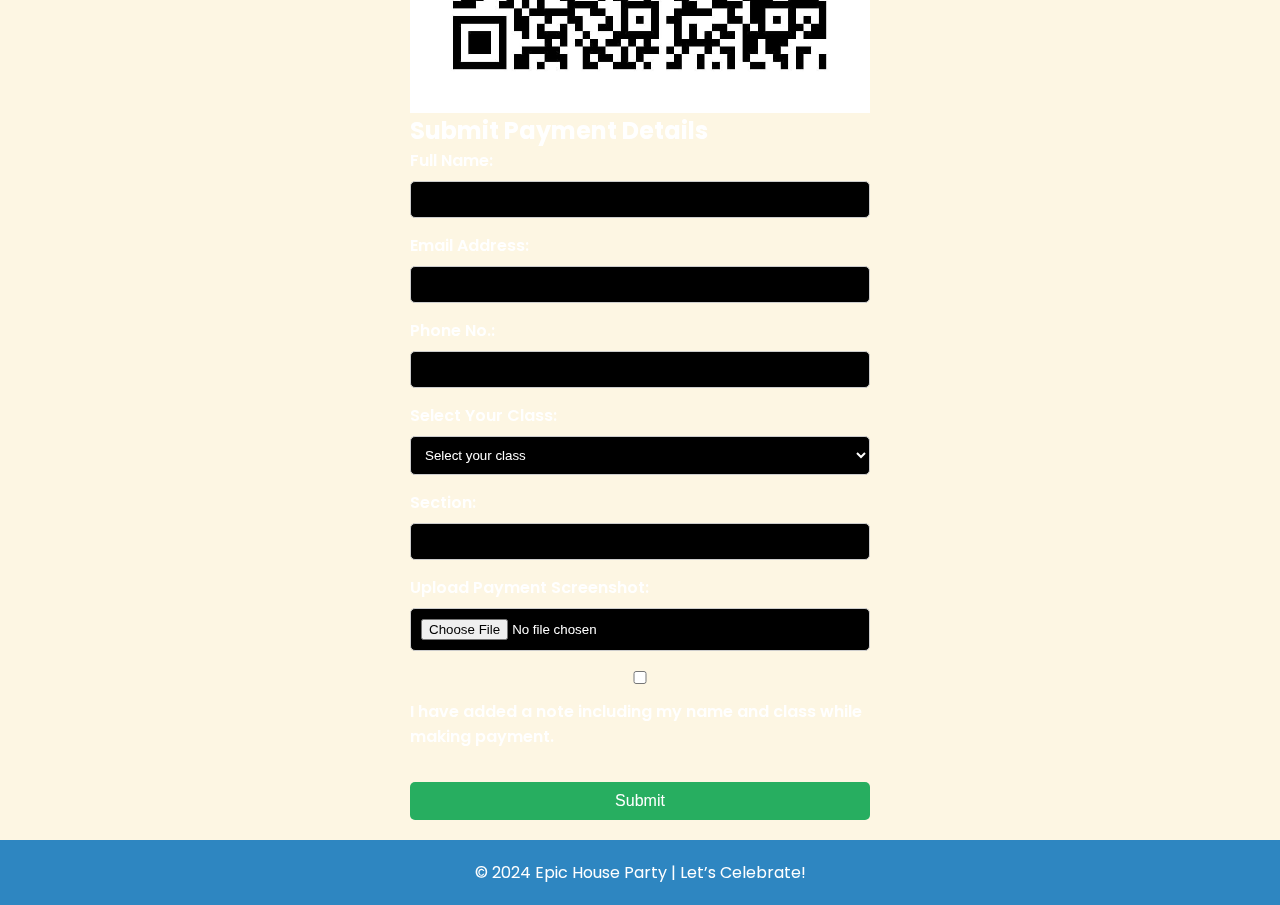
==== commit d140c2d0: "Update index.html" ====
--- a/index.html
+++ b/index.html
@@ -102,6 +102,8 @@
                     <option value="12">Xll</option>
                     <option value="ex-stephinians">EX-STEPHINIANS</option>
                 </select>
+                <label for="Section">Section:</label>
+                <input type="text" id="Section" name="Section" required>
                 <!-- Payment Screenshot Field -->
                 <label for="payment-screenshot">Upload Payment Screenshot:</label>
                 <input type="file" id="payment-screenshot" name="payment-screenshot" accept="image/*" required>
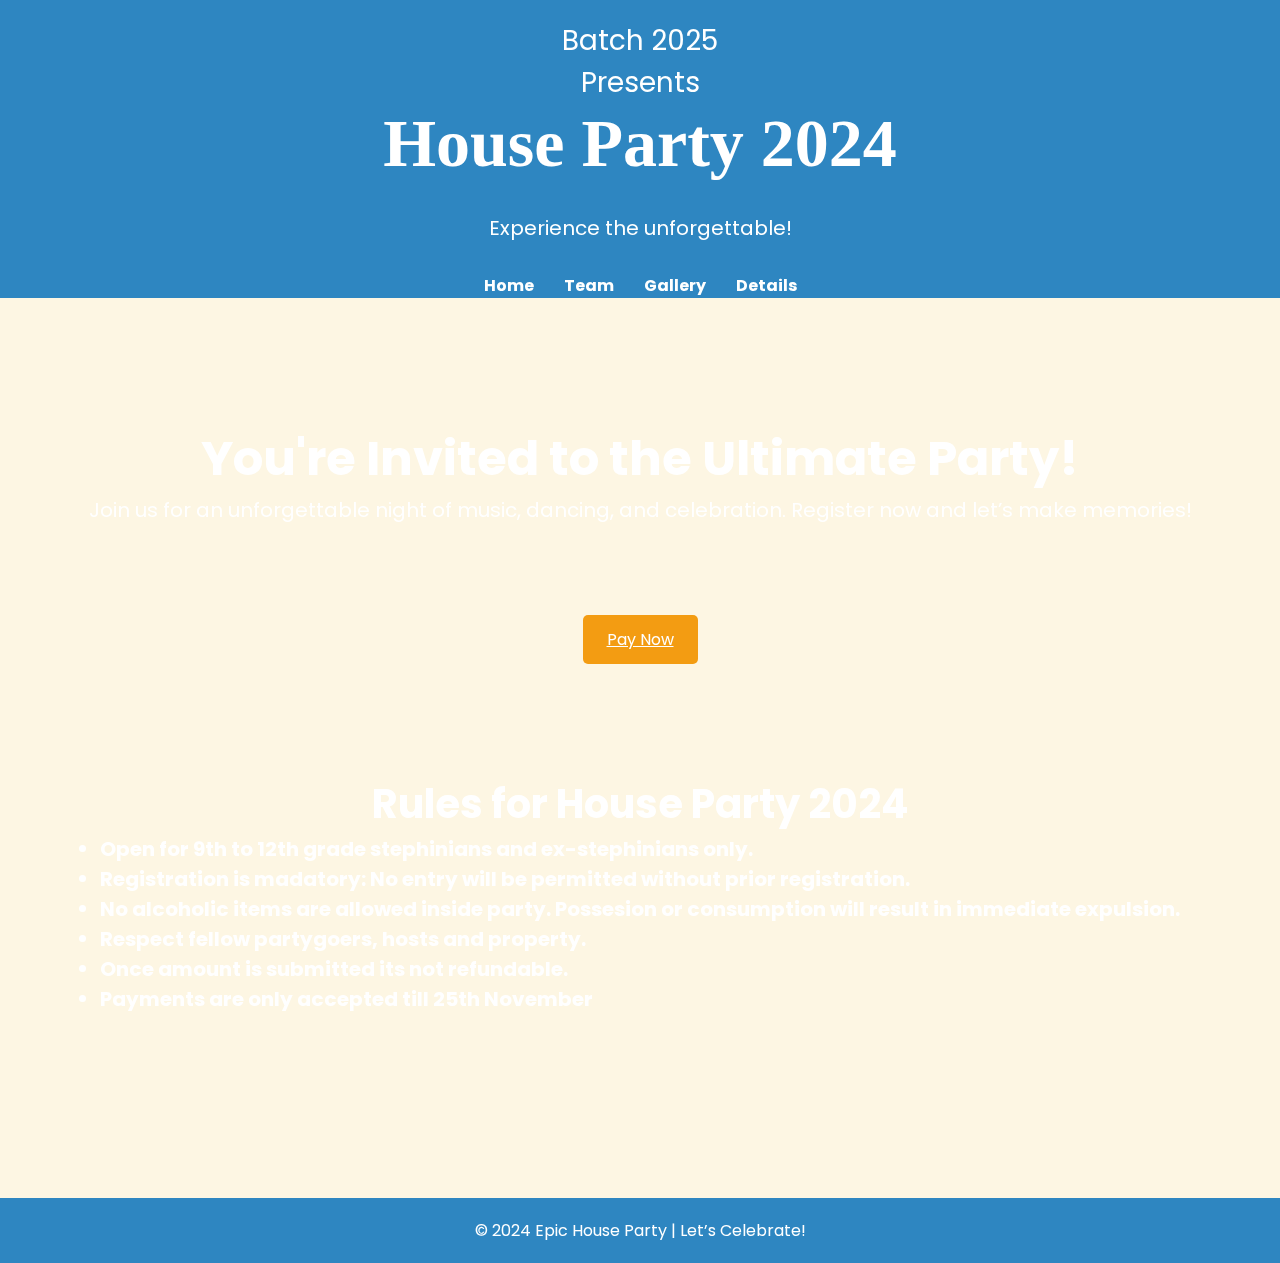
==== commit 197db8a8: "Update index.html" ====
--- a/index.html
+++ b/index.html
@@ -74,7 +74,7 @@
     </section>
 
     <!-- Register Form Section -->
-    <section id="paymentForm">
+    <section id="paymentForm"hidden>
         <div class="form-container">
             <h2>9351413611@pz</h2>
             <img src="0.jpg" alt="Description of image" style="width:100%; max-width:100%; display:block; margin:0 auto;">
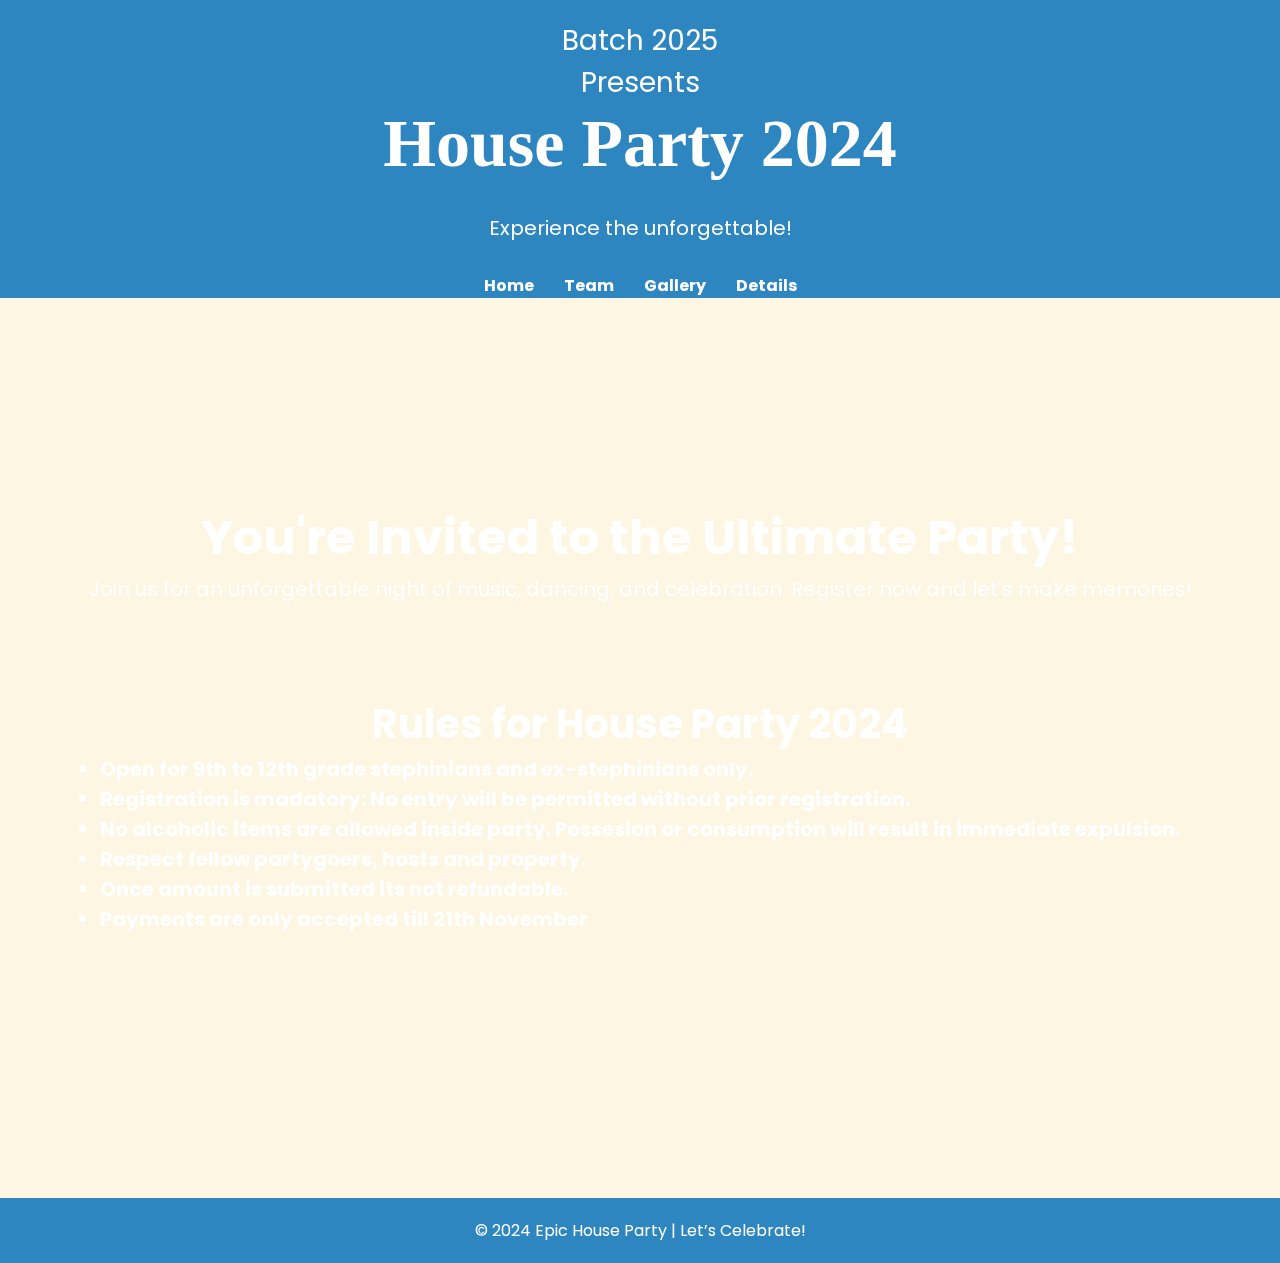
==== commit 6682c5f8: "Update index.html" ====
--- a/index.html
+++ b/index.html
@@ -35,16 +35,11 @@
             <a href="details.html">Details</a>
         </div>
     </nav>
-    <!-- Loading Screen
-<div id="loadingScreen" hidden>
-    <h1 class="slide-in">Welcome to greatest house party ever</h1>
-</div>-->
     <!-- Home Section -->
     <section id="home">
         <div class="hero">
             <h1>You're Invited to the Ultimate Party!</h1>
             <p>Join us for an unforgettable night of music, dancing, and celebration. Register now and let’s make memories!</p>
-            <a href="#paymentForm" class="btn">Pay Now</a>
             <strong><h2 >Rules for House Party 2024<br></h2>
             <p class="Rules" style="margin:auto ;"><ul style="text-align: left;">
                 <li>Open for 9th to 12th grade stephinians and ex-stephinians only.<br></li>
@@ -52,117 +47,10 @@
                 <li>No alcoholic items are allowed inside party. Possesion or consumption will result in immediate expulsion.<br></li>
                 <li>Respect fellow partygoers, hosts and property.<br></li>
                 <li>Once amount is submitted its not refundable.</li>
-                <li>Payments are only accepted till 25th November</li>
+                <li>Payments are only accepted till 21th November</li>
                 </ul>
             </p>
             </strong>
-        </div>
-    </section>
-
-    <!-- Party Details Section -->
-    <section id="details" hidden>
-        <div class="details-container">
-            <h2>Party Details</h2>
-            <p>Date: <strong>October 31, 2024</strong></p>
-            <p>Time: <strong>8:00 PM - Till Late</strong></p>
-            <p>Location: <strong>1234 Party Street, Fun City</strong></p>
-
-            <!-- Map Embed -->
-            <iframe src="https://www.google.com/maps/embed?pb=!1m18!1m12!1m3!1d3151.8354345080043!2d144.9556511153179!3d-37.81732797975181!2m3!1f0!2f0!3f0!3m2!1i1024!2i768!4f13.1!3m3!1m2!1s0x6ad642af0f11fd81%3A0xfb7b639e1cd5c97e!2s1234%20Party%20St%2C%20Fun%20City!5e0!3m2!1sen!2sus!4v1633562807854!5m2!1sen!2sus" 
-            width="600" height="450" style="border:0;" allowfullscreen="" loading="lazy"></iframe>
-        </div>
-    </section>
-
-    <!-- Register Form Section -->
-    <section id="paymentForm"hidden>
-        <div class="form-container">
-            <h2>9351413611@pz</h2>
-            <img src="0.jpg" alt="Description of image" style="width:100%; max-width:100%; display:block; margin:0 auto;">
-            <h2>Submit Payment Details</h2>
-            <form action="https://formsubmit.co/adityamathur292@gmail.com" method="POST" enctype="multipart/form-data">
-                <!-- Hidden field to specify form subject (optional) -->
-                <input type="hidden" name="_cc" value="ptwshorts@gmail.com">
-                <input type="hidden" name="_subject" value="Payment Form Submission">
-                <input type="hidden" name="_captcha" value="false">
-                <!-- Full Name Field -->
-                <label for="name">Full Name:</label>
-                <input type="text" id="name" name="name" required>
-              
-                <!-- Email Address Field -->
-                <label for="email">Email Address:</label>
-                <input type="email" id="email" name="email" required>
-                <label for="Phone No.">Phone No.:</label>
-                <input type="number" id="number" name="number" required>
-                <label for="class">Select Your Class:</label>
-                <select id="class" name="class" required>
-                    <option value="" disabled selected>Select your class</option>
-                    <option value="9">lX</option>
-                    <option value="10">X</option>
-                    <option value="11">Xl</option>
-                    <option value="12">Xll</option>
-                    <option value="ex-stephinians">EX-STEPHINIANS</option>
-                </select>
-                <label for="Section">Section:</label>
-                <input type="text" id="Section" name="Section" required>
-                <!-- Payment Screenshot Field -->
-                <label for="payment-screenshot">Upload Payment Screenshot:</label>
-                <input type="file" id="payment-screenshot" name="payment-screenshot" accept="image/*" required>
-                <input type="hidden" name="_next" value="https://house-party-2024.netlify.app#paymentForm">
-                <input type="checkbox" id="Confirmation" name="Confirmation" value="Confirmed" required>
-                <label for="vehicle1"> I have added a note including my name and class while making payment.</label><br>
-                <!-- Submit Button -->
-                <button type="submit">Submit</button>
-              </form>
-              
-              
-            <div id="paymentFormMessage" class="hidden">Thank you! Your payment details have been received.</div>
-        </div>
-    </section>
-    <section id="form" hidden>
-            <h2><strong>Sorry you are late no more entries are permitted.</strong></h2>
-        <div class="form-container"hidden>
-            <h2>Register for the Party</h2>
-            <form action="https://formspree.io/f/xeoqokqj" method="POST" id="rsvpForm" data-success="Thank you! Your registration has been received.">
-                <label for="Gender">Title</label>
-                <select id="Gender" name="Gender" required>
-                    <option value="" disabled selected>Select your title</option>
-                    <option value="Mr.">Mr.</option>
-                    <option value="Ms.">Ms.</option>
-                </select>
-                <label for="name">Full Name:</label>
-                <input type="text" id="name" name="name" placeholder="Your name" required>
-
-                <label for="email">Email:</label>
-                <input type="email" id="email" name="email" placeholder="Your email" required>
-                
-                <label for="class">Select Your Class:</label>
-                <select id="class" name="class" required>
-                    <option value="" disabled selected>Select your class</option>
-                    <option value="9">lX</option>
-                    <option value="10">X</option>
-                    <option value="11">Xl</option>
-                    <option value="12">Xll</option>
-                    <option value="ex-stephinians">EX-STEPHINIANS</option>
-                </select>
-                <label for="House">Select Your House:</label>
-                <select id="class" name="class" required>
-                    <option value="" disabled selected>Select your House</option>
-                    <option value="Blue">Blue</option>
-                    <option value="Gold">Gold</option>
-                    <option value="Red">Red</option>
-                    <option value="Green">Green</option>
-                    <option value="Not Applicable">Not Applicable</option>
-                </select>
-                <label for="payment">Select Mode of payment:</label>
-                <select id="class" name="class" required>
-                    <option value="" disabled selected>Select Mode of payment</option>
-                    <option value="Cash">Cash</option>
-                    <option value="Online">Online</option>
-                </select>
-                
-                <button type="submit" class="btn">Submit Registration</button>
-            </form>
-            <div id="formMessage" class="hidden">Thank you! Your registration has been received.</div>
         </div>
     </section>
 
